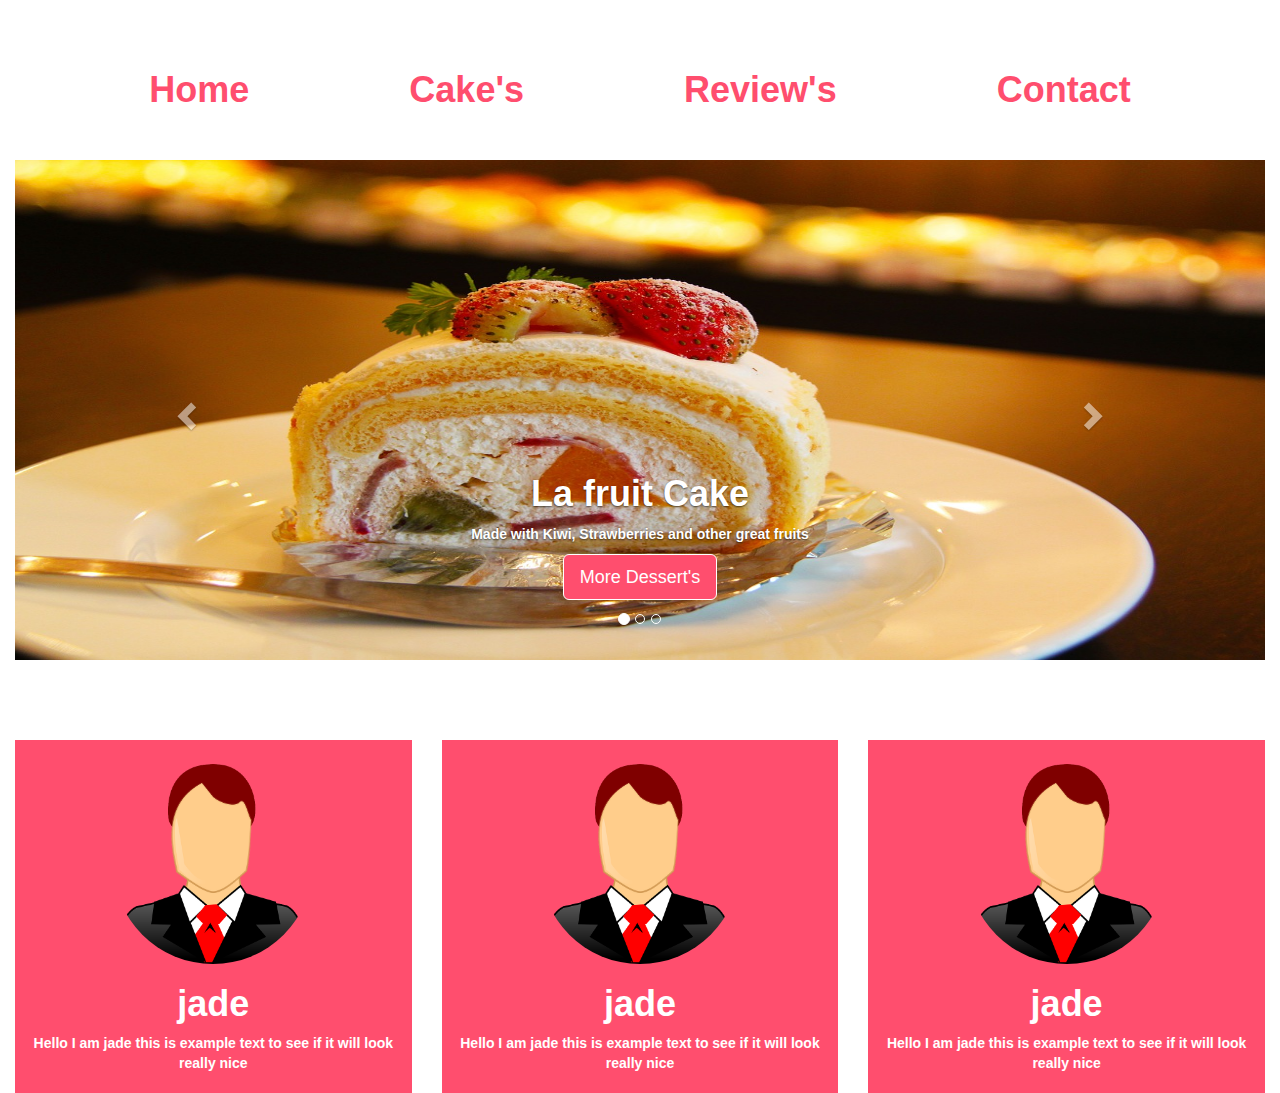
==== index.html @ ae82cfa0 "added employees" ====
<!DOCTYPE html>
<html>
<head>
  <meta charset="utf-8">
  <meta http-equiv="X-UA-Compatible" content="IE=edge">
  <meta name="viewport" content="width=device-width, initial-scale=1">
  <title>Home - Ma's Bakery</title>
  <!-- Bootstrap core CSS -->
  <link href="css/bootstrap.min.css" rel="stylesheet">
  <!-- Custom styles for this template -->
  <link href="css/carousel.css" rel="stylesheet">
  <link href="css/navbar.css" rel="stylesheet">
  <link href="css/index.css" rel="stylesheet">
</head>
<body>


<div class="container-fluid">

  <h1 class="navigation hidden-xs">
    <a href="index.html">Home</a>
    <a href="pages/cakes.html">Cake's</a>
    <a href="pages/reviews.html">Review's</a>
    <a href="pages/contact.html">Contact</a>
  </h1>

    <!-- Fixed navbar -->
    <nav class="navbar navbar-default navbar-fixed-top hidden-xl hidden-lg hidden-md hidden-sm">
      <div class="container">
        <div class="navbar-header">
          <button type="button" class="navbar-toggle collapsed" data-toggle="collapse" data-target="#navbar" aria-expanded="false" aria-controls="navbar">
            <span class="sr-only">Toggle navigation</span>
            <span class="icon-bar"></span>
            <span class="icon-bar"></span>
            <span class="icon-bar"></span>
          </button>
          <a class="navbar-brand" href="index.html">Ma's Cake's</a>
        </div>
        <div id="navbar" class="navbar-collapse collapse">

        <ul class="nav navbar-nav navbar-right">
            <li class="active"><a href="index.html">Home</a></li>
            <li><a href="pages/cakes.html">Cake's</a></li>
            <li><a href="pages/reviews.html">Review's</a></li>
            <li><a href="pages/contact.html">Contact</a></li>
        </ul>
        </div><!--/.nav-collapse -->
      </div> <!-- end of container -->
    </nav>

    <div id="myCarousel" class="carousel slide" data-ride="carousel">
      <!-- Indicators -->
      <ol class="carousel-indicators">
        <li data-target="#myCarousel" data-slide-to="0" class="active"></li>
        <li data-target="#myCarousel" data-slide-to="1"></li>
        <li data-target="#myCarousel" data-slide-to="2"></li>
      </ol>
      <div class="carousel-inner" role="listbox">
        <div class="item active">
          <img class="first-slide img-responsive" src="img/cake1.jpg" alt="First slide">
          <div class="container">
            <div class="carousel-caption">
              <h1>La fruit Cake</h1>
              <p> Made with Kiwi, Strawberries and other great fruits</p>
              <p><a class="btn btn-lg slideShowRef" href="pages/cakes.html" role="button">More Dessert's</a></p>
            </div>
          </div>
        </div>
        <div class="item">
          <img class="second-slide img-responsive" src="img/cake2.jpg" alt="Second slide">
          <div class="container">
            <div class="carousel-caption">
              <h1>Contact us</h1>
              <p>Have any question's about our menu or want to make a large order? visit our contact page</p>
              <p><a class="btn btn-lg slideShowRef" href="pages/contact.html" role="button">Contact</a></p>
            </div>
          </div>
        </div>
        <div class="item">
          <img class="third-slide img-responsive" src="img/cake3.jpg" alt="Third slide">
          <div class="container">
            <div class="carousel-caption">
              <h1>Ma's has been around since 1970</h1>
              <p>Ma's cake's are the best in the world - "john henry"</p>
              <p><a class="btn btn-lg slideShowRef" href="#" role="button">Review's</a></p>
            </div>
          </div>
        </div>
      </div>
      <a class="left carousel-control" href="#myCarousel" role="button" data-slide="prev">
        <span class="glyphicon glyphicon-chevron-left" aria-hidden="true"></span>
        <span class="sr-only">Previous</span>
      </a>
      <a class="right carousel-control" href="#myCarousel" role="button" data-slide="next">
        <span class="glyphicon glyphicon-chevron-right" aria-hidden="true"></span>
        <span class="sr-only">Next</span>
      </a>
    </div><!-- /.carousel -->



    <div class="row">

      <div class="col-xl-4 col-lg-4 col-md-4 col-sm-12 col-xs-12">
        <div class="personArea">
          <img class="personImg center-block" src="img/person.png"/>
          <h1 class="personName">jade</h1>
          <p class="personInfo">Hello I am jade this is example text to see if it will look really nice</p>
        </div>
      </div>

      <div class="col-xl-4 col-lg-4 col-md-4 col-sm-12 col-xs-12">
        <div class="personArea">
          <img class="personImg center-block" src="img/person.png"/>
          <h1 class="personName">jade</h1>
          <p class="personInfo">Hello I am jade this is example text to see if it will look really nice</p>
        </div>
      </div>

      <div class="col-xl-4 col-lg-4 col-md-4 col-sm-12 col-xs-12">
        <div class="personArea">
          <img class="personImg center-block" src="img/person.png"/>
          <h1 class="personName">jade</h1>
          <p class="personInfo">Hello I am jade this is example text to see if it will look really nice</p>
        </div>
      </div>

    </div><!-- end of row -->
</div><!-- end of container fluid -->

    <script src="js/jquery.js"></script>
    <script src="js/bootstrap.min.js"></script>
  </body>
</html>
---- css/carousel.css ----
.carousel{
  height: 500px;
  margin-top: 50px;
  margin-bottom: 60px;
}
/* removing dark background */
.carousel-control.left{
  background-image: none
}
/* removing dark background */
.carousel-control.right{
  background-image: none
}
.carousel-caption{
  z-index: 10;
}
.carousel .item{
  height: 500px;
  background-color: #777;
}
.carousel-inner > .item > img{
  position: absolute;
  top: 0;
  left: 0;
  min-width: 100%;
  height: 500px;
}
.slideShowRef{
  color: #fff;
  background-color: #ff4e6e;
  border-color: white;
}
.slideShowRef:hover{
  color: #ff4e6e;
  background-color: white;
  border-color: #ff4e6e;
}
.slideShowRef:active{
  color: #ff4e6e;
  background-color: white;
  border-color: #ff4e6e;
}
.slideShowRef:focus{
  color: #ff4e6e;
  background-color: white;
  border-color: #ff4e6e;
}
h1{
  font-weight: bold;
}
p{
  font-weight: bold;
}
---- css/navbar.css ----
body{
  position: relative;
  margin-top: 50px;
}
.navigation{
  text-align: center;
}
a{
  margin-left: 100px;
  margin-right: 100px;
  color: #ff4e6e;
}
a:hover{
  color: #ffa5b5;
}

@media only screen and (max-width:1329px){
  a{
    margin-left: 75px;
    margin-right: 75px;
  }
}
@media only screen and (max-width:1130px){
  a{
    margin-left: 50px;
    margin-right: 50px;
  }
}
@media only screen and (max-width:929px){
  a{
    margin-left: 25px;
    margin-right: 25px;
  }
}
/* brand logo */
.navbar-default .navbar-brand {
  color: #ff4e6e;
}
/* brand logo hover */
.navbar-default .navbar-brand:focus, .navbar-default .navbar-brand:hover {
  color: #ffa5b5;
}
/* mobile button border */
.navbar-default .navbar-toggle {
  border-color: #ff4e6e;
}
/* mobile buton face when active */
.navbar-default .navbar-toggle:focus, .navbar-default .navbar-toggle:hover {
  background-color: #ff4e6e;
}
/* mobile button icon bar */
.navbar-default .navbar-toggle .icon-bar {
  background-color: #ff4e6e;
}
/* bootstrap icon bar when open */
.navbar-default .navbar-toggle:hover .icon-bar {
  background-color: white;
}
/* active link when open */
.navbar-default .navbar-nav>.active>a, .navbar-default .navbar-nav>.active>a:focus, .navbar-default .navbar-nav>.active>a:hover {
  color: #ff4e6e;
  background-color: #ffdbdb;
}
/* link when open */
.navbar-default .navbar-nav>li>a {
  color: #ff4e6e;
}
---- css/index.css ----
.personImg{
  border-radius: 50%;
  height: 200px;
  width: 200px;
  margin: 0 auto;
}
.personName{
  text-align:center;
  color: white;
  padding-left: 10px;
  padding-right: 10px;
}
.personInfo{
  text-align: center;
  color: white;
  padding-left: 10px;
  padding-right: 10px;
}
.personArea{
  background-color: #ff4e6e;
  padding-top: 24px;
  padding-bottom: 10px;
  margin-top: 20px;
}
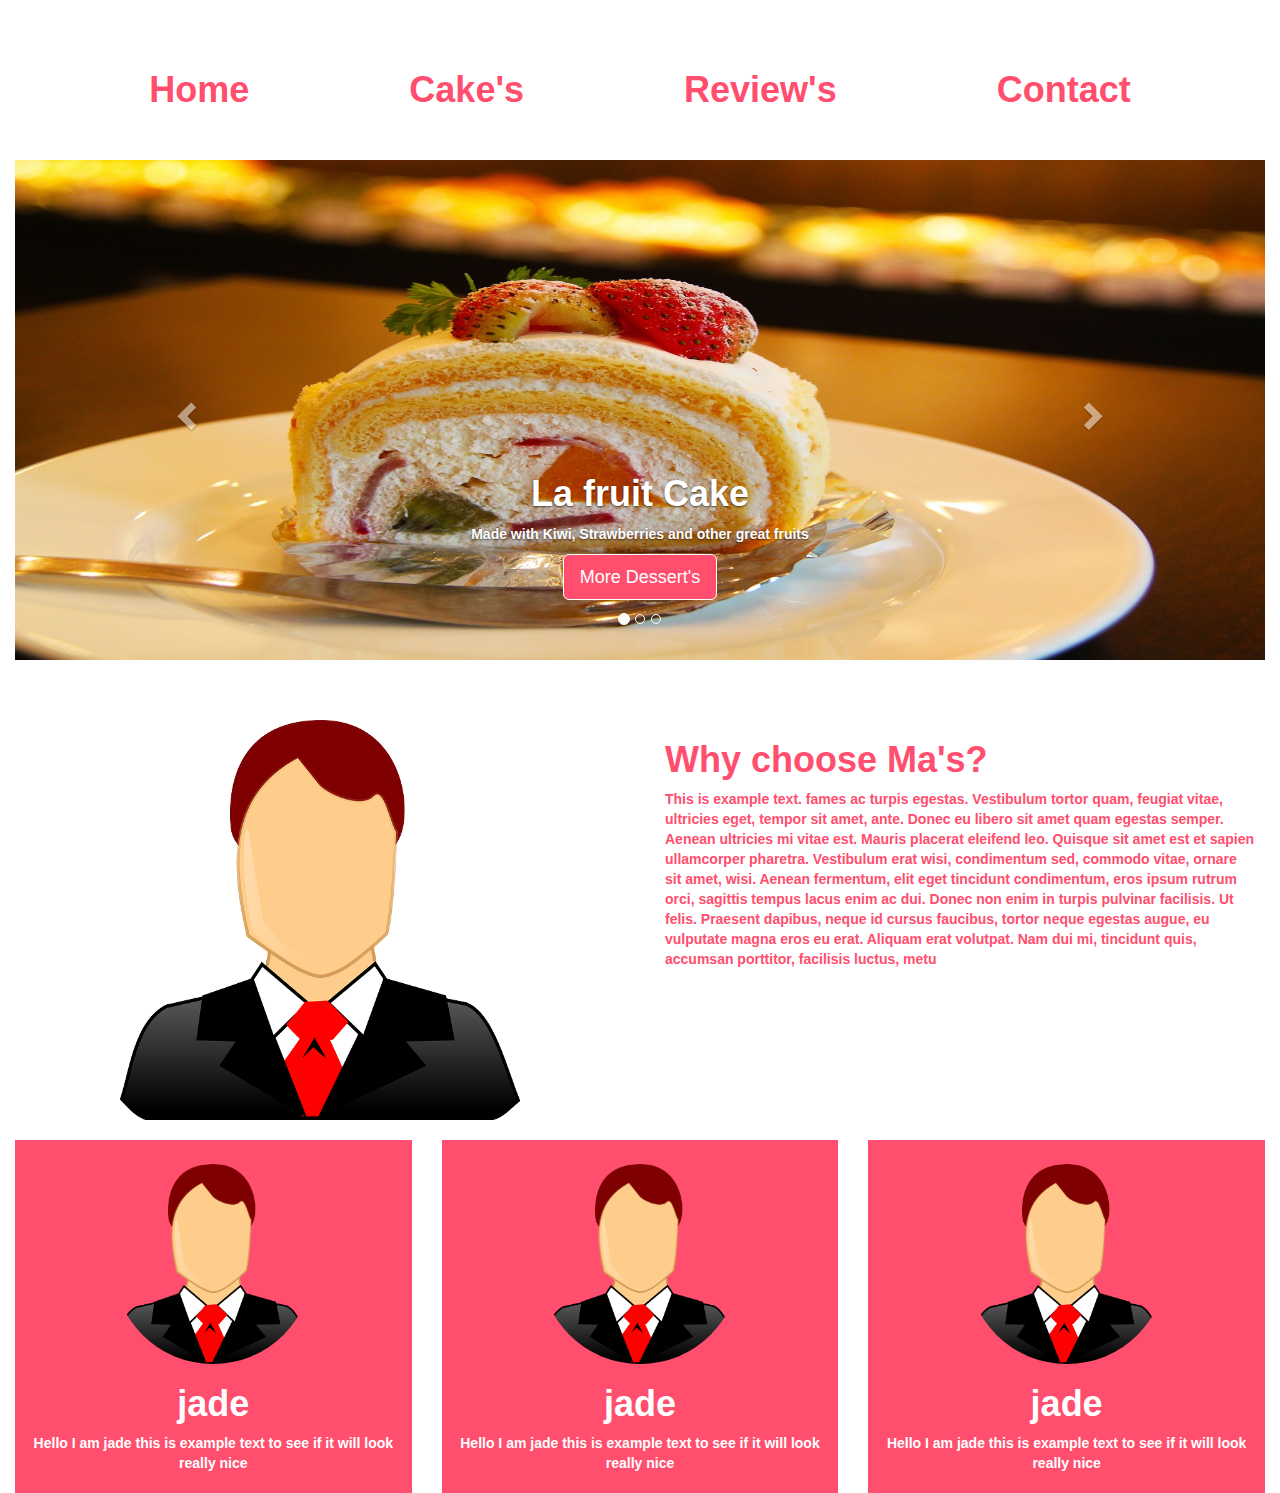
==== commit 0240b42b: "added why choose us area" ====
--- a/index.html
+++ b/index.html
@@ -98,12 +98,21 @@
     </div><!-- /.carousel -->
 
 
+    <div class="row">
+      <div class="col-xl-6 col-lg-6 col-md-6 col-sm-12 col-xs-12">
+        <img src="img/person.png" class="mainImage center-block image-responsive"/>
+      </div>
+
+      <div class="col-xl-6 col-lg-6 col-md-6 col-sm-12 col-xs-12">
+        <h1 class="infoText">Why choose Ma's?</h1>
+        <p class="infoText">This is example text. fames ac turpis egestas. Vestibulum tortor quam, feugiat vitae, ultricies eget, tempor sit amet, ante. Donec eu libero sit amet quam egestas semper. Aenean ultricies mi vitae est. Mauris placerat eleifend leo. Quisque sit amet est et sapien ullamcorper pharetra. Vestibulum erat wisi, condimentum sed, commodo vitae, ornare sit amet, wisi. Aenean fermentum, elit eget tincidunt condimentum, eros ipsum rutrum orci, sagittis tempus lacus enim ac dui. Donec non enim in turpis pulvinar facilisis. Ut felis. Praesent dapibus, neque id cursus faucibus, tortor neque egestas augue, eu vulputate magna eros eu erat. Aliquam erat volutpat. Nam dui mi, tincidunt quis, accumsan porttitor, facilisis luctus, metu</p>
+      </div>
+    </div><!-- end of row -->
 
     <div class="row">
-
       <div class="col-xl-4 col-lg-4 col-md-4 col-sm-12 col-xs-12">
         <div class="personArea">
-          <img class="personImg center-block" src="img/person.png"/>
+          <img class="personImg center-block img-responsive" src="img/person.png"/>
           <h1 class="personName">jade</h1>
           <p class="personInfo">Hello I am jade this is example text to see if it will look really nice</p>
         </div>
@@ -111,7 +120,7 @@
 
       <div class="col-xl-4 col-lg-4 col-md-4 col-sm-12 col-xs-12">
         <div class="personArea">
-          <img class="personImg center-block" src="img/person.png"/>
+          <img class="personImg center-block img-responsive" src="img/person.png"/>
           <h1 class="personName">jade</h1>
           <p class="personInfo">Hello I am jade this is example text to see if it will look really nice</p>
         </div>
@@ -119,13 +128,14 @@
 
       <div class="col-xl-4 col-lg-4 col-md-4 col-sm-12 col-xs-12">
         <div class="personArea">
-          <img class="personImg center-block" src="img/person.png"/>
+          <img class="personImg center-block img-responsive" src="img/person.png"/>
           <h1 class="personName">jade</h1>
           <p class="personInfo">Hello I am jade this is example text to see if it will look really nice</p>
         </div>
       </div>
+    </div><!-- end of row -->
 
-    </div><!-- end of row -->
+
 </div><!-- end of container fluid -->
 
     <script src="js/jquery.js"></script>
--- a/css/index.css
+++ b/css/index.css
@@ -1,3 +1,8 @@
+.mainImage{
+  height: 400px;
+  width: 400px;
+  margin: 0 auto;
+}
 .personImg{
   border-radius: 50%;
   height: 200px;
@@ -16,6 +21,11 @@
   padding-left: 10px;
   padding-right: 10px;
 }
+.infoText{
+  color: #ff4e6e;
+  padding-left: 10px;
+  padding-right: 10px;
+}
 .personArea{
   background-color: #ff4e6e;
   padding-top: 24px;
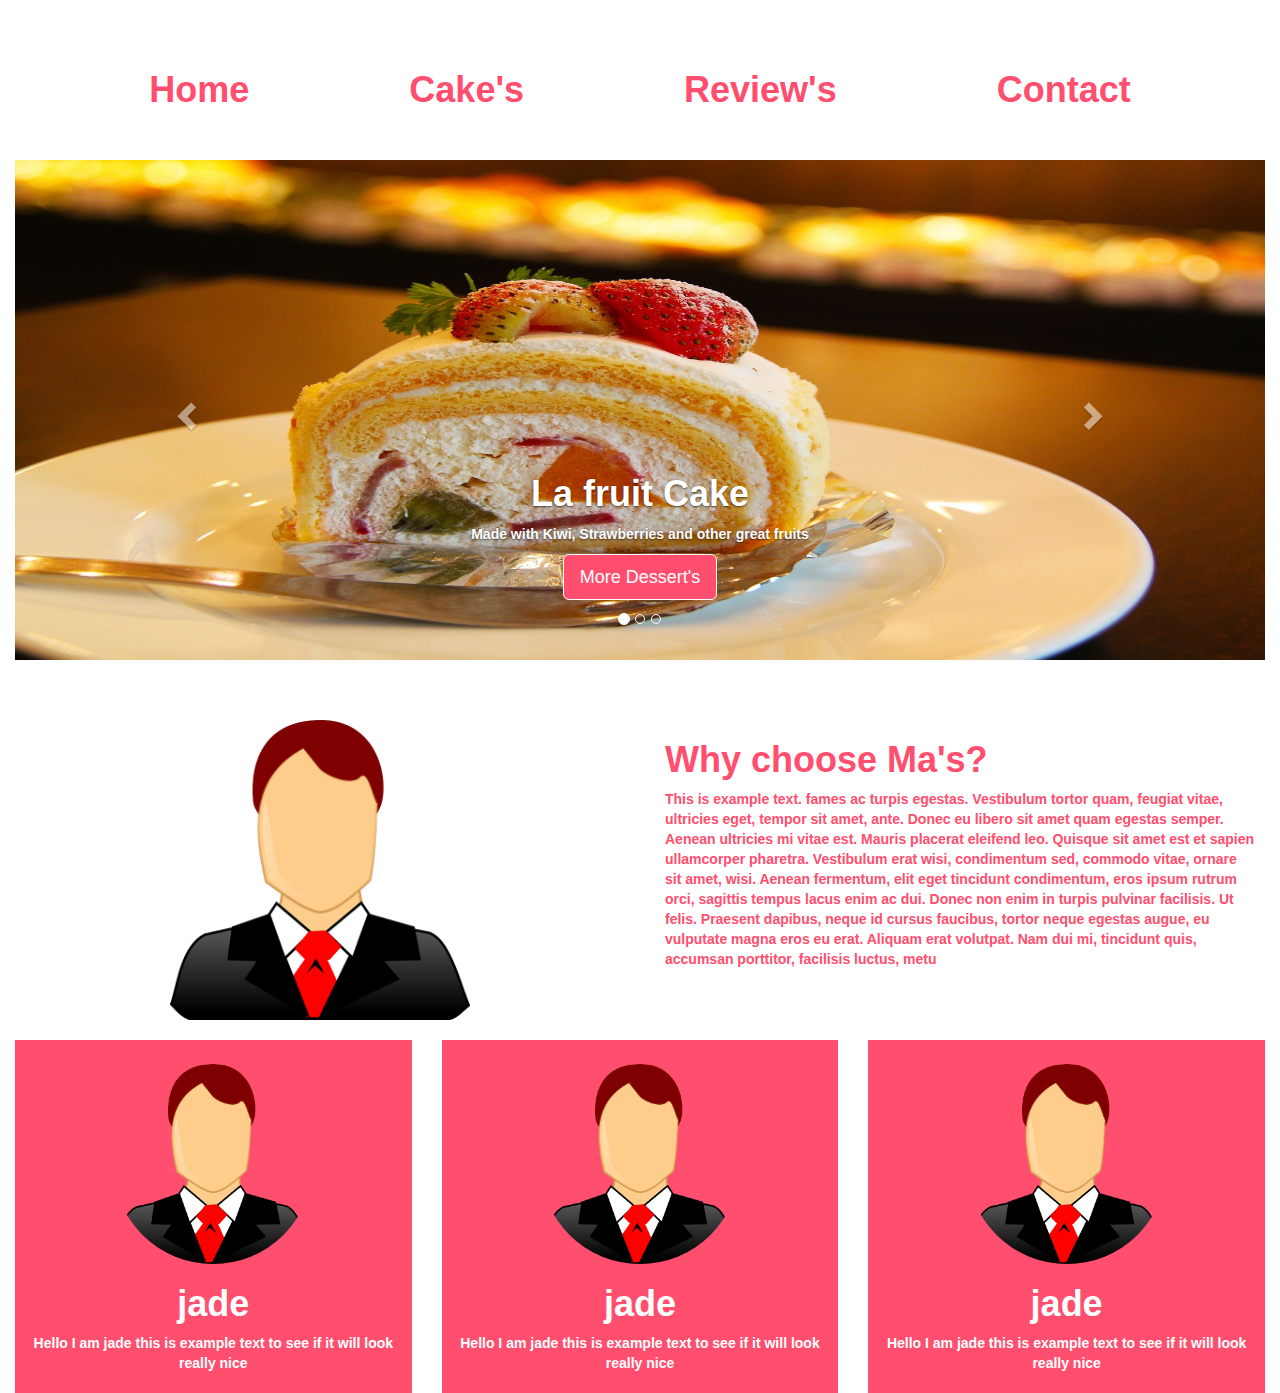
==== commit c2d9e22d: "updated why choose us" ====
--- a/index.html
+++ b/index.html
@@ -100,7 +100,7 @@
 
     <div class="row">
       <div class="col-xl-6 col-lg-6 col-md-6 col-sm-12 col-xs-12">
-        <img src="img/person.png" class="mainImage center-block image-responsive"/>
+        <img src="img/person.png" class="mainImage img-responsive"/>
       </div>
 
       <div class="col-xl-6 col-lg-6 col-md-6 col-sm-12 col-xs-12">
--- a/css/index.css
+++ b/css/index.css
@@ -1,7 +1,17 @@
 .mainImage{
-  height: 400px;
-  width: 400px;
+  height: 300px;
+  width: 300px;
   margin: 0 auto;
+}
+.infoText{
+  color: #ff4e6e;
+  padding-left: 10px;
+  padding-right: 10px;
+}
+@media only screen and (max-width:767px){
+  .infoText{
+    text-align: center;
+  }
 }
 .personImg{
   border-radius: 50%;
@@ -21,11 +31,6 @@
   padding-left: 10px;
   padding-right: 10px;
 }
-.infoText{
-  color: #ff4e6e;
-  padding-left: 10px;
-  padding-right: 10px;
-}
 .personArea{
   background-color: #ff4e6e;
   padding-top: 24px;
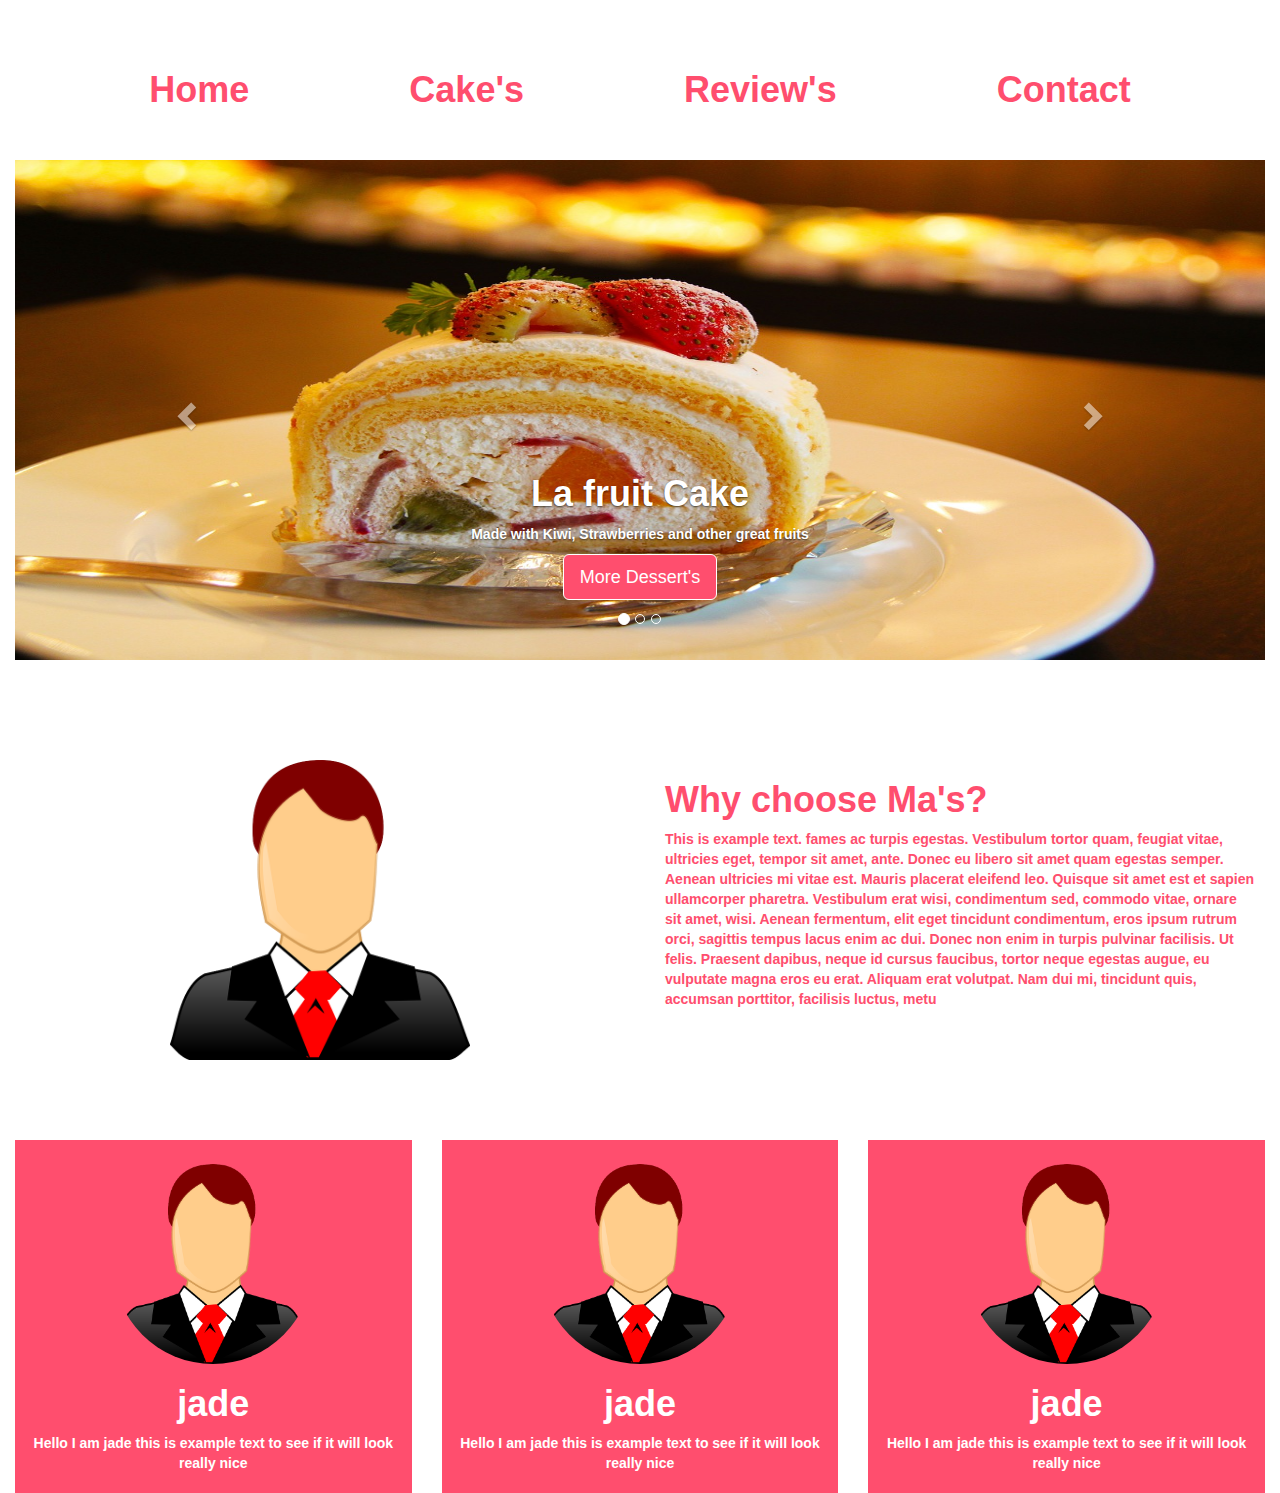
==== commit 09523ac1: "updated why choose us" ====
--- a/index.html
+++ b/index.html
@@ -98,19 +98,19 @@
     </div><!-- /.carousel -->
 
 
-    <div class="row">
-      <div class="col-xl-6 col-lg-6 col-md-6 col-sm-12 col-xs-12">
+    <div class="row" id="chooseUs">
+      <div class="col-xl-6 col-lg-6 col-md-6 col-sm-5 col-xs-12">
         <img src="img/person.png" class="mainImage img-responsive"/>
       </div>
 
-      <div class="col-xl-6 col-lg-6 col-md-6 col-sm-12 col-xs-12">
+      <div class="col-xl-6 col-lg-6 col-md-6 col-sm-7 col-xs-12">
         <h1 class="infoText">Why choose Ma's?</h1>
         <p class="infoText">This is example text. fames ac turpis egestas. Vestibulum tortor quam, feugiat vitae, ultricies eget, tempor sit amet, ante. Donec eu libero sit amet quam egestas semper. Aenean ultricies mi vitae est. Mauris placerat eleifend leo. Quisque sit amet est et sapien ullamcorper pharetra. Vestibulum erat wisi, condimentum sed, commodo vitae, ornare sit amet, wisi. Aenean fermentum, elit eget tincidunt condimentum, eros ipsum rutrum orci, sagittis tempus lacus enim ac dui. Donec non enim in turpis pulvinar facilisis. Ut felis. Praesent dapibus, neque id cursus faucibus, tortor neque egestas augue, eu vulputate magna eros eu erat. Aliquam erat volutpat. Nam dui mi, tincidunt quis, accumsan porttitor, facilisis luctus, metu</p>
       </div>
     </div><!-- end of row -->
 
     <div class="row">
-      <div class="col-xl-4 col-lg-4 col-md-4 col-sm-12 col-xs-12">
+      <div class="col-xl-4 col-lg-4 col-md-4 col-sm-6 col-xs-12">
         <div class="personArea">
           <img class="personImg center-block img-responsive" src="img/person.png"/>
           <h1 class="personName">jade</h1>
@@ -118,7 +118,7 @@
         </div>
       </div>
 
-      <div class="col-xl-4 col-lg-4 col-md-4 col-sm-12 col-xs-12">
+      <div class="col-xl-4 col-lg-4 col-md-4 col-sm-6 col-xs-12">
         <div class="personArea">
           <img class="personImg center-block img-responsive" src="img/person.png"/>
           <h1 class="personName">jade</h1>
@@ -126,7 +126,7 @@
         </div>
       </div>
 
-      <div class="col-xl-4 col-lg-4 col-md-4 col-sm-12 col-xs-12">
+      <div class="col-xl-4 col-lg-4 col-md-4 col-sm-6 col-xs-12">
         <div class="personArea">
           <img class="personImg center-block img-responsive" src="img/person.png"/>
           <h1 class="personName">jade</h1>
--- a/css/index.css
+++ b/css/index.css
@@ -11,6 +11,15 @@
 @media only screen and (max-width:767px){
   .infoText{
     text-align: center;
+  }
+}
+#chooseUs{
+  padding-top: 40px;
+  padding-bottom: 60px;
+}
+@media only screen and (max-width:767px){
+  #chooseUs{
+    padding-bottom: 40px
   }
 }
 .personImg{
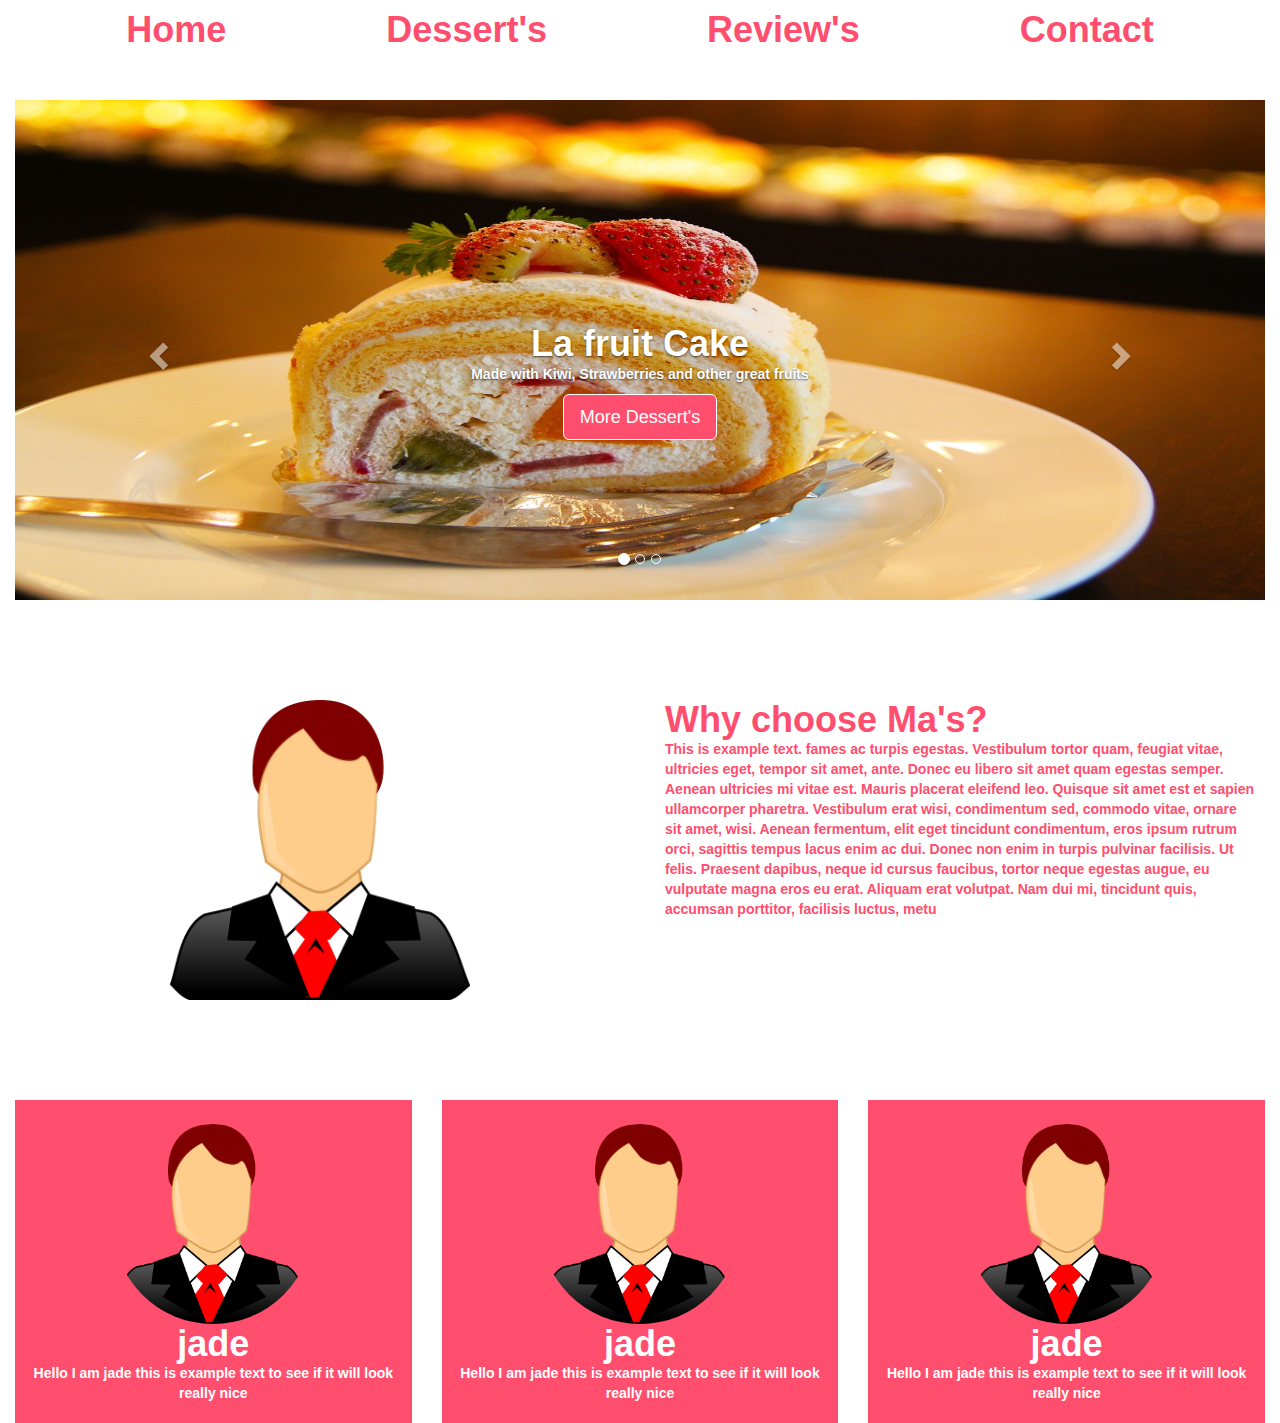
==== commit 7981853d: "updated cakes name to desserts" ====
--- a/index.html
+++ b/index.html
@@ -19,7 +19,7 @@
 
   <h1 class="navigation hidden-xs">
     <a href="index.html">Home</a>
-    <a href="pages/cakes.html">Cake's</a>
+    <a href="pages/desserts.html">Dessert's</a>
     <a href="pages/reviews.html">Review's</a>
     <a href="pages/contact.html">Contact</a>
   </h1>
@@ -40,7 +40,7 @@
 
         <ul class="nav navbar-nav navbar-right">
             <li class="active"><a href="index.html">Home</a></li>
-            <li><a href="pages/cakes.html">Cake's</a></li>
+            <li><a href="pages/desserts.html">Dessert's</a></li>
             <li><a href="pages/reviews.html">Review's</a></li>
             <li><a href="pages/contact.html">Contact</a></li>
         </ul>
@@ -62,7 +62,7 @@
             <div class="carousel-caption">
               <h1>La fruit Cake</h1>
               <p> Made with Kiwi, Strawberries and other great fruits</p>
-              <p><a class="btn btn-lg slideShowRef" href="pages/cakes.html" role="button">More Dessert's</a></p>
+              <p><a class="btn btn-lg slideShowRef" href="pages/desserts.html" role="button">More Dessert's</a></p>
             </div>
           </div>
         </div>
@@ -82,7 +82,7 @@
             <div class="carousel-caption">
               <h1>Ma's has been around since 1970</h1>
               <p>Ma's cake's are the best in the world - "john henry"</p>
-              <p><a class="btn btn-lg slideShowRef" href="#" role="button">Review's</a></p>
+              <p><a class="btn btn-lg slideShowRef" href="pages/reviews.html" role="button">Review's</a></p>
             </div>
           </div>
         </div>
--- a/css/carousel.css
+++ b/css/carousel.css
@@ -25,6 +25,7 @@
   min-width: 100%;
   height: 500px;
 }
+
 .slideShowRef{
   color: #fff;
   background-color: #ff4e6e;
@@ -51,3 +52,14 @@
 p{
   font-weight: bold;
 }
+.carousel-control .glyphicon-chevron-left, .carousel-control .icon-prev {
+  left: 50%;
+  margin-left: -38px;
+}
+.carousel-control .glyphicon-chevron-right, .carousel-control .icon-next {
+  right: 50%;
+  margin-right: -38px;
+}
+.carousel-caption {
+  bottom: 120px;
+}
--- a/css/navbar.css
+++ b/css/navbar.css
@@ -1,6 +1,6 @@
 body{
   position: relative;
-  margin-top: 50px;
+  margin-top: 10px;
 }
 .navigation{
   text-align: center;
--- a/css/index.css
+++ b/css/index.css
@@ -2,6 +2,7 @@
   height: 300px;
   width: 300px;
   margin: 0 auto;
+  margin-bottom: 20px;
 }
 .infoText{
   color: #ff4e6e;
@@ -46,3 +47,7 @@
   padding-bottom: 10px;
   margin-top: 20px;
 }
+h1{
+  margin-top: 0px;
+  margin-bottom: 0px;
+}
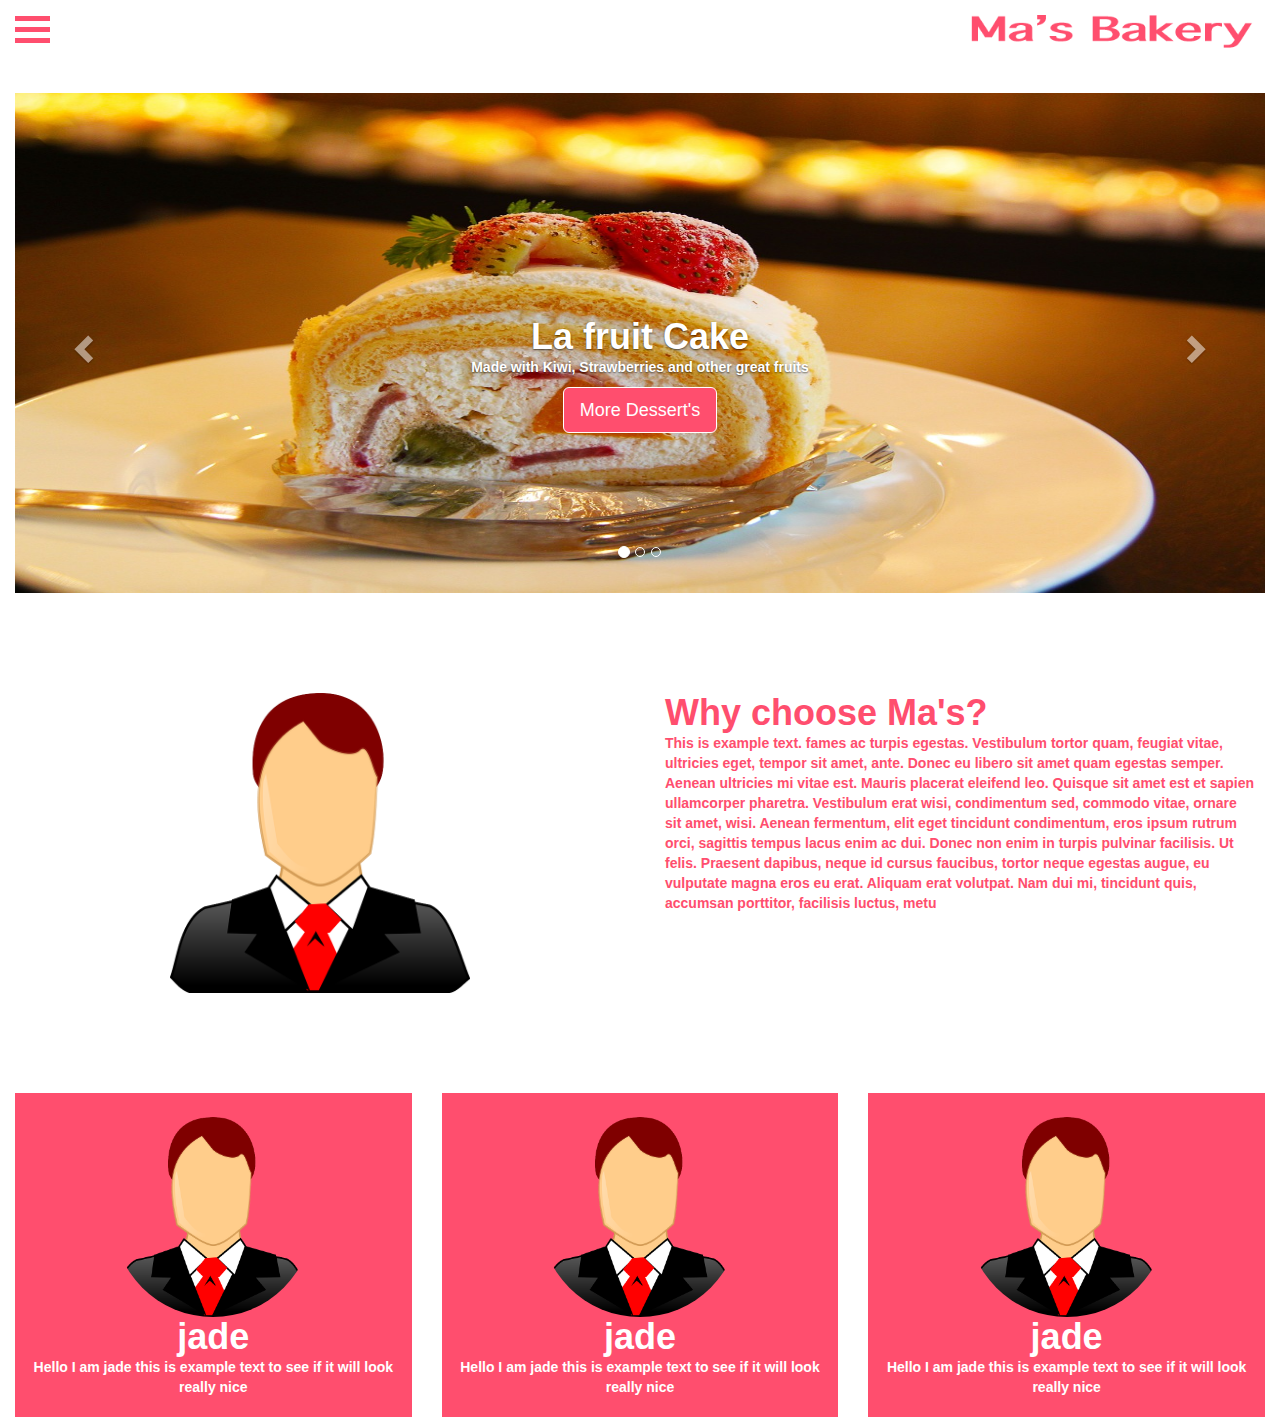
==== commit bf88f036: "updated navbar image" ====
--- a/index.html
+++ b/index.html
@@ -17,36 +17,40 @@
 
 <div class="container-fluid">
 
-  <h1 class="navigation hidden-xs">
+<!-- The overlay -->
+<div id="myNav" class="overlay">
+
+  <!-- Button to close the overlay navigation -->
+  <a href="javascript:void(0)" class="closebtn" onclick="closeNav()">&times;</a>
+
+  <!-- Overlay content -->
+  <div class="overlay-content">
     <a href="index.html">Home</a>
     <a href="pages/desserts.html">Dessert's</a>
     <a href="pages/reviews.html">Review's</a>
     <a href="pages/contact.html">Contact</a>
-  </h1>
+  </div>
 
-    <!-- Fixed navbar -->
-    <nav class="navbar navbar-default navbar-fixed-top hidden-xl hidden-lg hidden-md hidden-sm">
-      <div class="container">
-        <div class="navbar-header">
-          <button type="button" class="navbar-toggle collapsed" data-toggle="collapse" data-target="#navbar" aria-expanded="false" aria-controls="navbar">
-            <span class="sr-only">Toggle navigation</span>
-            <span class="icon-bar"></span>
-            <span class="icon-bar"></span>
-            <span class="icon-bar"></span>
-          </button>
-          <a class="navbar-brand" href="index.html">Ma's Cake's</a>
-        </div>
-        <div id="navbar" class="navbar-collapse collapse">
+</div><!-- end of overlay -->
 
-        <ul class="nav navbar-nav navbar-right">
-            <li class="active"><a href="index.html">Home</a></li>
-            <li><a href="pages/desserts.html">Dessert's</a></li>
-            <li><a href="pages/reviews.html">Review's</a></li>
-            <li><a href="pages/contact.html">Contact</a></li>
-        </ul>
-        </div><!--/.nav-collapse -->
-      </div> <!-- end of container -->
-    </nav>
+
+<!-- navigation button -->
+<span onclick="openNav()">
+  <span style="font-size:30px;cursor:pointer" onclick="openNav()">
+	<div class="icon-bar">
+	</div>
+	<div class="icon-bar">
+    </div>
+    <div class="icon-bar">
+    </div>
+  </span>
+</span>
+
+<div class="up">
+  <a href="#home">
+    <img src="img/masLogo.png" class="masLogo"/>
+  </a>
+</div>
 
     <div id="myCarousel" class="carousel slide" data-ride="carousel">
       <!-- Indicators -->
@@ -140,6 +144,7 @@
 
     <script src="js/jquery.js"></script>
     <script src="js/bootstrap.min.js"></script>
+    <script src="js/navbar.js"></script>
   </body>
 </html>
 
--- a/css/navbar.css
+++ b/css/navbar.css
@@ -2,66 +2,102 @@
   position: relative;
   margin-top: 10px;
 }
-.navigation{
-  text-align: center;
+/* The Overlay (background) */
+.overlay {
+  /* Height & width depends on how you want to reveal the overlay (see JS below) */   
+  height: 100%;
+  width: 0;
+  position: fixed; /* Stay in place */
+  z-index: 1; /* Sit on top */
+  left: 0;
+  top: 0;
+  background-color: rgb(0,0,0); /* Black fallback color */
+  background-color: rgba(0,0,0, 0.9); /* Black w/opacity */
+  overflow-x: hidden; /* Disable horizontal scroll */
+  transition: 0.5s; /* 0.5 second transition effect to slide in or slide down the overlay (height or width, depending on reveal) */
 }
-a{
-  margin-left: 100px;
-  margin-right: 100px;
-  color: #ff4e6e;
-}
-a:hover{
-  color: #ffa5b5;
+/* Position the content inside the overlay */
+.overlay-content {
+  position: relative;
+  top: 25%; /* 25% from the top */
+  width: 100%; /* 100% width */
+  text-align: center; /* Centered text/links */
+  margin-top: 30px; /* 30px top margin to avoid conflict with the close button on smaller screens */
 }
 
-@media only screen and (max-width:1329px){
-  a{
-    margin-left: 75px;
-    margin-right: 75px;
+/* The navigation links inside the overlay */
+.overlay a {
+  padding: 8px;
+  text-decoration: none;
+  font-size: 36px;
+  color: #818181;
+  display: block; /* Display block instead of inline */
+  transition: 0.3s; /* Transition effects on hover (color) */
+}
+/* When you mouse over the navigation links, change their color */
+.overlay a:hover, .overlay a:focus {
+  color: #f1f1f1;
+}
+
+/* Position the close button (top right corner) */
+.overlay .closebtn {
+  position: absolute;
+  top: 20px;
+  right: 45px;
+  font-size: 60px;
+}
+/* When the height of the screen is less than 450 pixels, change the font-size of the links and position the close button again, so they don't overlap */
+@media screen and (max-height: 450px) {
+    .overlay a {font-size: 20px}
+    .overlay .closebtn {
+      font-size: 40px;
+      top: 15px;
+      right: 35px;
+    }
+}
+.masLogo {
+  position: relative;
+  float: right;
+  top: -59px;
+  height: 78px;
+  margin-bottom: -54px;
+}
+.icon-bar{
+  width: 35px;
+  height: 5px;
+  background-color: #ff4e6e;
+  margin: 6px 0;
+}
+@media screen and (max-height: 378px) {
+    .masLogo {
+      position: relative;
+      float: right;
+      top: -50px;
+      height: 60px;
+      margin-bottom: -54px;
+    }
+}
+@media only screen and (max-width:767px){
+  .masLogo{
+    position: relative;
+    float: right;
+    top: -50px;
+    height: 60px;
+    margin-bottom: -54px;
   }
 }
-@media only screen and (max-width:1130px){
-  a{
-    margin-left: 50px;
-    margin-right: 50px;
+@media only screen and (max-width:314px){
+  .masLogo{
+    position: relative;
+    float: right;
+    top: -44px;
+    height: 56px;
+    margin-bottom: -54px;
   }
 }
-@media only screen and (max-width:929px){
-  a{
-    margin-left: 25px;
-    margin-right: 25px;
+@media only screen and (max-width:767px){
+  .icon-bar{
+    height: 3px;
   }
 }
-/* brand logo */
-.navbar-default .navbar-brand {
-  color: #ff4e6e;
-}
-/* brand logo hover */
-.navbar-default .navbar-brand:focus, .navbar-default .navbar-brand:hover {
-  color: #ffa5b5;
-}
-/* mobile button border */
-.navbar-default .navbar-toggle {
-  border-color: #ff4e6e;
-}
-/* mobile buton face when active */
-.navbar-default .navbar-toggle:focus, .navbar-default .navbar-toggle:hover {
-  background-color: #ff4e6e;
-}
-/* mobile button icon bar */
-.navbar-default .navbar-toggle .icon-bar {
-  background-color: #ff4e6e;
-}
-/* bootstrap icon bar when open */
-.navbar-default .navbar-toggle:hover .icon-bar {
-  background-color: white;
-}
-/* active link when open */
-.navbar-default .navbar-nav>.active>a, .navbar-default .navbar-nav>.active>a:focus, .navbar-default .navbar-nav>.active>a:hover {
-  color: #ff4e6e;
-  background-color: #ffdbdb;
-}
-/* link when open */
-.navbar-default .navbar-nav>li>a {
-  color: #ff4e6e;
-}
+
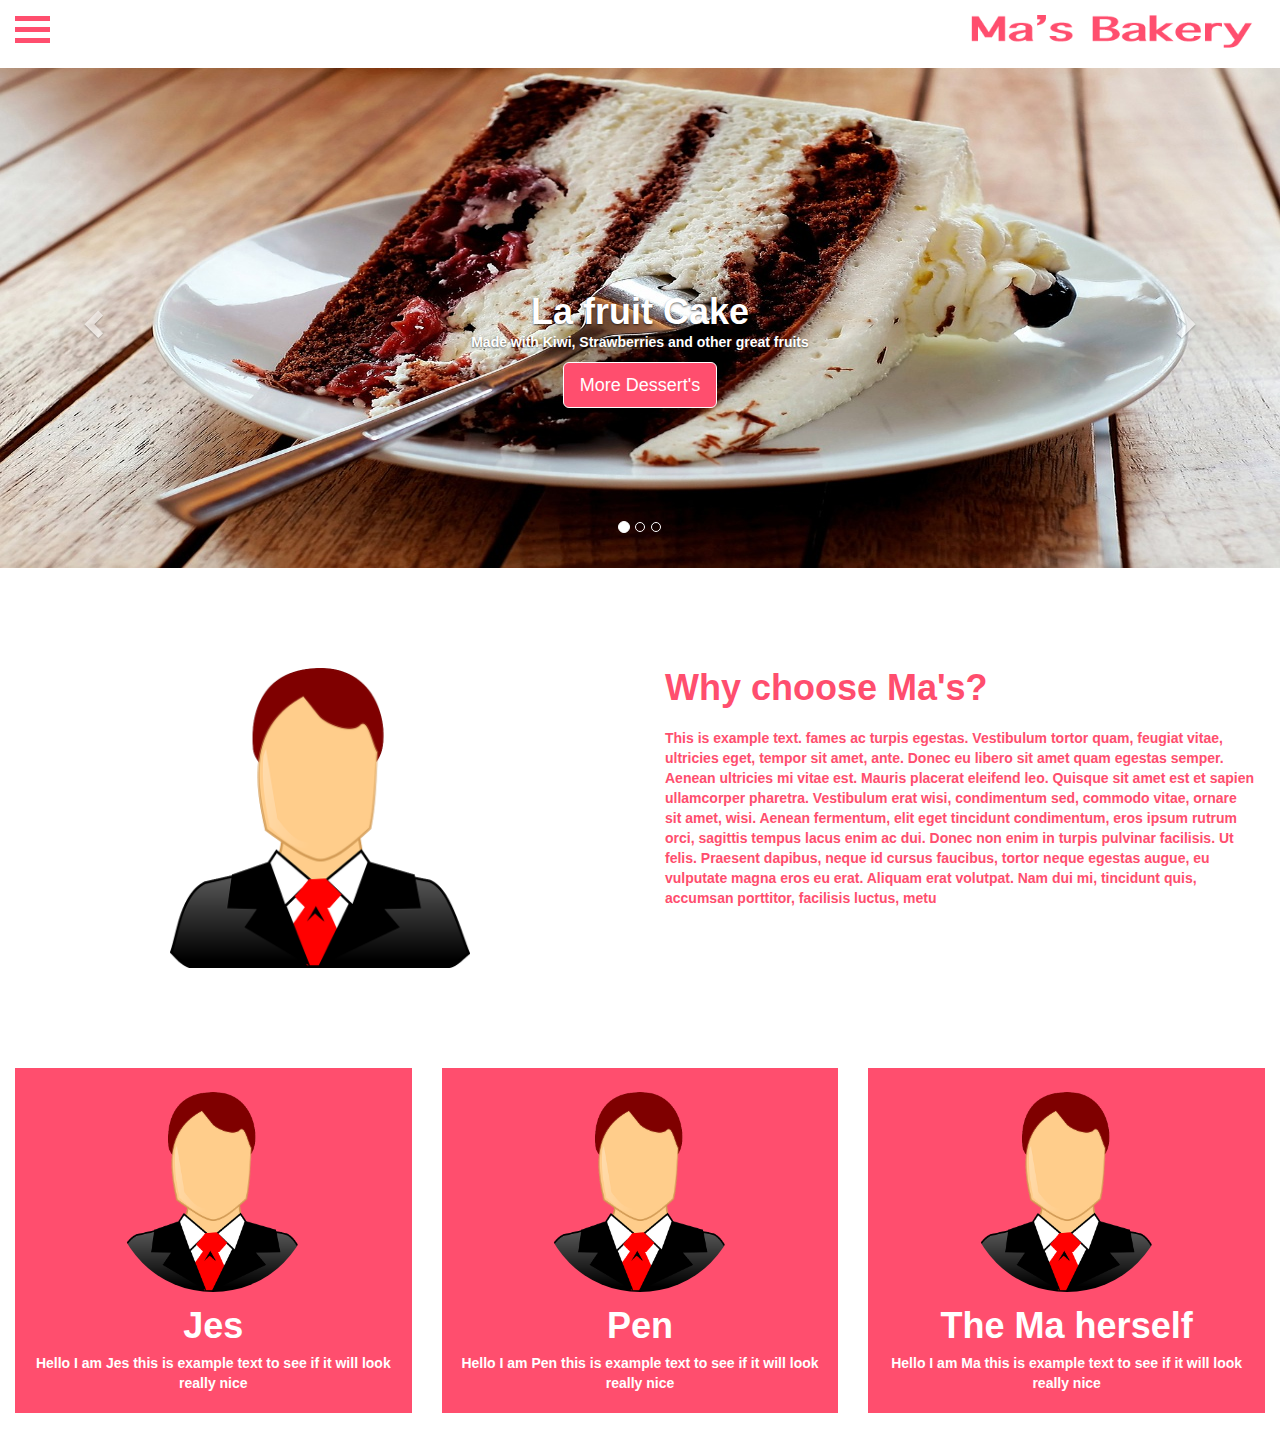
==== commit 917afc9e: "updated desserts" ====
--- a/index.html
+++ b/index.html
@@ -13,8 +13,6 @@
   <link href="css/index.css" rel="stylesheet">
 </head>
 <body>
-
-
 <div class="container-fluid">
 
 <!-- The overlay -->
@@ -51,6 +49,8 @@
     <img src="img/masLogo.png" class="masLogo"/>
   </a>
 </div>
+
+</div><!-- end of container fluid for navbar -->
 
     <div id="myCarousel" class="carousel slide" data-ride="carousel">
       <!-- Indicators -->
@@ -101,14 +101,14 @@
       </a>
     </div><!-- /.carousel -->
 
-
+  <div class="container-fluid">
     <div class="row" id="chooseUs">
       <div class="col-xl-6 col-lg-6 col-md-6 col-sm-5 col-xs-12">
         <img src="img/person.png" class="mainImage img-responsive"/>
       </div>
 
       <div class="col-xl-6 col-lg-6 col-md-6 col-sm-7 col-xs-12">
-        <h1 class="infoText">Why choose Ma's?</h1>
+        <h1 class="infoHeader">Why choose Ma's?</h1>
         <p class="infoText">This is example text. fames ac turpis egestas. Vestibulum tortor quam, feugiat vitae, ultricies eget, tempor sit amet, ante. Donec eu libero sit amet quam egestas semper. Aenean ultricies mi vitae est. Mauris placerat eleifend leo. Quisque sit amet est et sapien ullamcorper pharetra. Vestibulum erat wisi, condimentum sed, commodo vitae, ornare sit amet, wisi. Aenean fermentum, elit eget tincidunt condimentum, eros ipsum rutrum orci, sagittis tempus lacus enim ac dui. Donec non enim in turpis pulvinar facilisis. Ut felis. Praesent dapibus, neque id cursus faucibus, tortor neque egestas augue, eu vulputate magna eros eu erat. Aliquam erat volutpat. Nam dui mi, tincidunt quis, accumsan porttitor, facilisis luctus, metu</p>
       </div>
     </div><!-- end of row -->
@@ -117,34 +117,34 @@
       <div class="col-xl-4 col-lg-4 col-md-4 col-sm-6 col-xs-12">
         <div class="personArea">
           <img class="personImg center-block img-responsive" src="img/person.png"/>
-          <h1 class="personName">jade</h1>
-          <p class="personInfo">Hello I am jade this is example text to see if it will look really nice</p>
+          <h1 class="personName">Jes</h1>
+          <p class="personInfo">Hello I am Jes this is example text to see if it will look really nice</p>
         </div>
       </div>
 
       <div class="col-xl-4 col-lg-4 col-md-4 col-sm-6 col-xs-12">
         <div class="personArea">
           <img class="personImg center-block img-responsive" src="img/person.png"/>
-          <h1 class="personName">jade</h1>
-          <p class="personInfo">Hello I am jade this is example text to see if it will look really nice</p>
+          <h1 class="personName">Pen</h1>
+          <p class="personInfo">Hello I am Pen this is example text to see if it will look really nice</p>
         </div>
       </div>
 
       <div class="col-xl-4 col-lg-4 col-md-4 col-sm-6 col-xs-12">
         <div class="personArea">
           <img class="personImg center-block img-responsive" src="img/person.png"/>
-          <h1 class="personName">jade</h1>
-          <p class="personInfo">Hello I am jade this is example text to see if it will look really nice</p>
+          <h1 class="personName">The Ma herself</h1>
+          <p class="personInfo">Hello I am Ma this is example text to see if it will look really nice</p>
         </div>
       </div>
     </div><!-- end of row -->
+  </div>
 
-
-</div><!-- end of container fluid -->
 
     <script src="js/jquery.js"></script>
     <script src="js/bootstrap.min.js"></script>
     <script src="js/navbar.js"></script>
+    <script src="js/navbarmobile.js"></script>
   </body>
 </html>
 
--- a/css/carousel.css
+++ b/css/carousel.css
@@ -1,6 +1,6 @@
 .carousel{
   height: 500px;
-  margin-top: 50px;
+  margin-top: 19px;
   margin-bottom: 60px;
 }
 /* removing dark background */
@@ -54,11 +54,11 @@
 }
 .carousel-control .glyphicon-chevron-left, .carousel-control .icon-prev {
   left: 50%;
-  margin-left: -38px;
+  margin-left: -15px;
 }
 .carousel-control .glyphicon-chevron-right, .carousel-control .icon-next {
   right: 50%;
-  margin-right: -38px;
+  margin-right: -15px;
 }
 .carousel-caption {
   bottom: 120px;
--- a/css/navbar.css
+++ b/css/navbar.css
@@ -1,6 +1,7 @@
 body{
   position: relative;
   margin-top: 10px;
+  margin-bottom: 20px;
 }
 /* The Overlay (background) */
 .overlay {
@@ -11,8 +12,8 @@
   z-index: 1; /* Sit on top */
   left: 0;
   top: 0;
-  background-color: rgb(0,0,0); /* Black fallback color */
-  background-color: rgba(0,0,0, 0.9); /* Black w/opacity */
+  background-color: rgb(255, 255, 255); /* Black fallback color */
+  background-color: rgba(255,255,255, 0.9); /* Black w/opacity */
   overflow-x: hidden; /* Disable horizontal scroll */
   transition: 0.5s; /* 0.5 second transition effect to slide in or slide down the overlay (height or width, depending on reveal) */
 }
@@ -30,13 +31,13 @@
   padding: 8px;
   text-decoration: none;
   font-size: 36px;
-  color: #818181;
+  color: #ff4e6e;
   display: block; /* Display block instead of inline */
   transition: 0.3s; /* Transition effects on hover (color) */
 }
 /* When you mouse over the navigation links, change their color */
 .overlay a:hover, .overlay a:focus {
-  color: #f1f1f1;
+  color: #ffa5b5;
 }
 
 /* Position the close button (top right corner) */
@@ -60,7 +61,7 @@
   float: right;
   top: -59px;
   height: 78px;
-  margin-bottom: -54px;
+  margin-bottom: -134px;
 }
 .icon-bar{
   width: 35px;
--- a/css/index.css
+++ b/css/index.css
@@ -4,13 +4,19 @@
   margin: 0 auto;
   margin-bottom: 20px;
 }
+.infoHeader{
+  color: #ff4e6e;
+  padding-left: 10px;
+  padding-right: 10px;
+}
 .infoText{
   color: #ff4e6e;
   padding-left: 10px;
   padding-right: 10px;
+  margin-top: 20px;
 }
 @media only screen and (max-width:767px){
-  .infoText{
+  .infoText, .infoHeader {
     text-align: center;
   }
 }
@@ -28,6 +34,7 @@
   height: 200px;
   width: 200px;
   margin: 0 auto;
+  margin-bottom: 14px;
 }
 .personName{
   text-align:center;
@@ -40,6 +47,7 @@
   color: white;
   padding-left: 10px;
   padding-right: 10px;
+  margin-top: 7px;
 }
 .personArea{
   background-color: #ff4e6e;
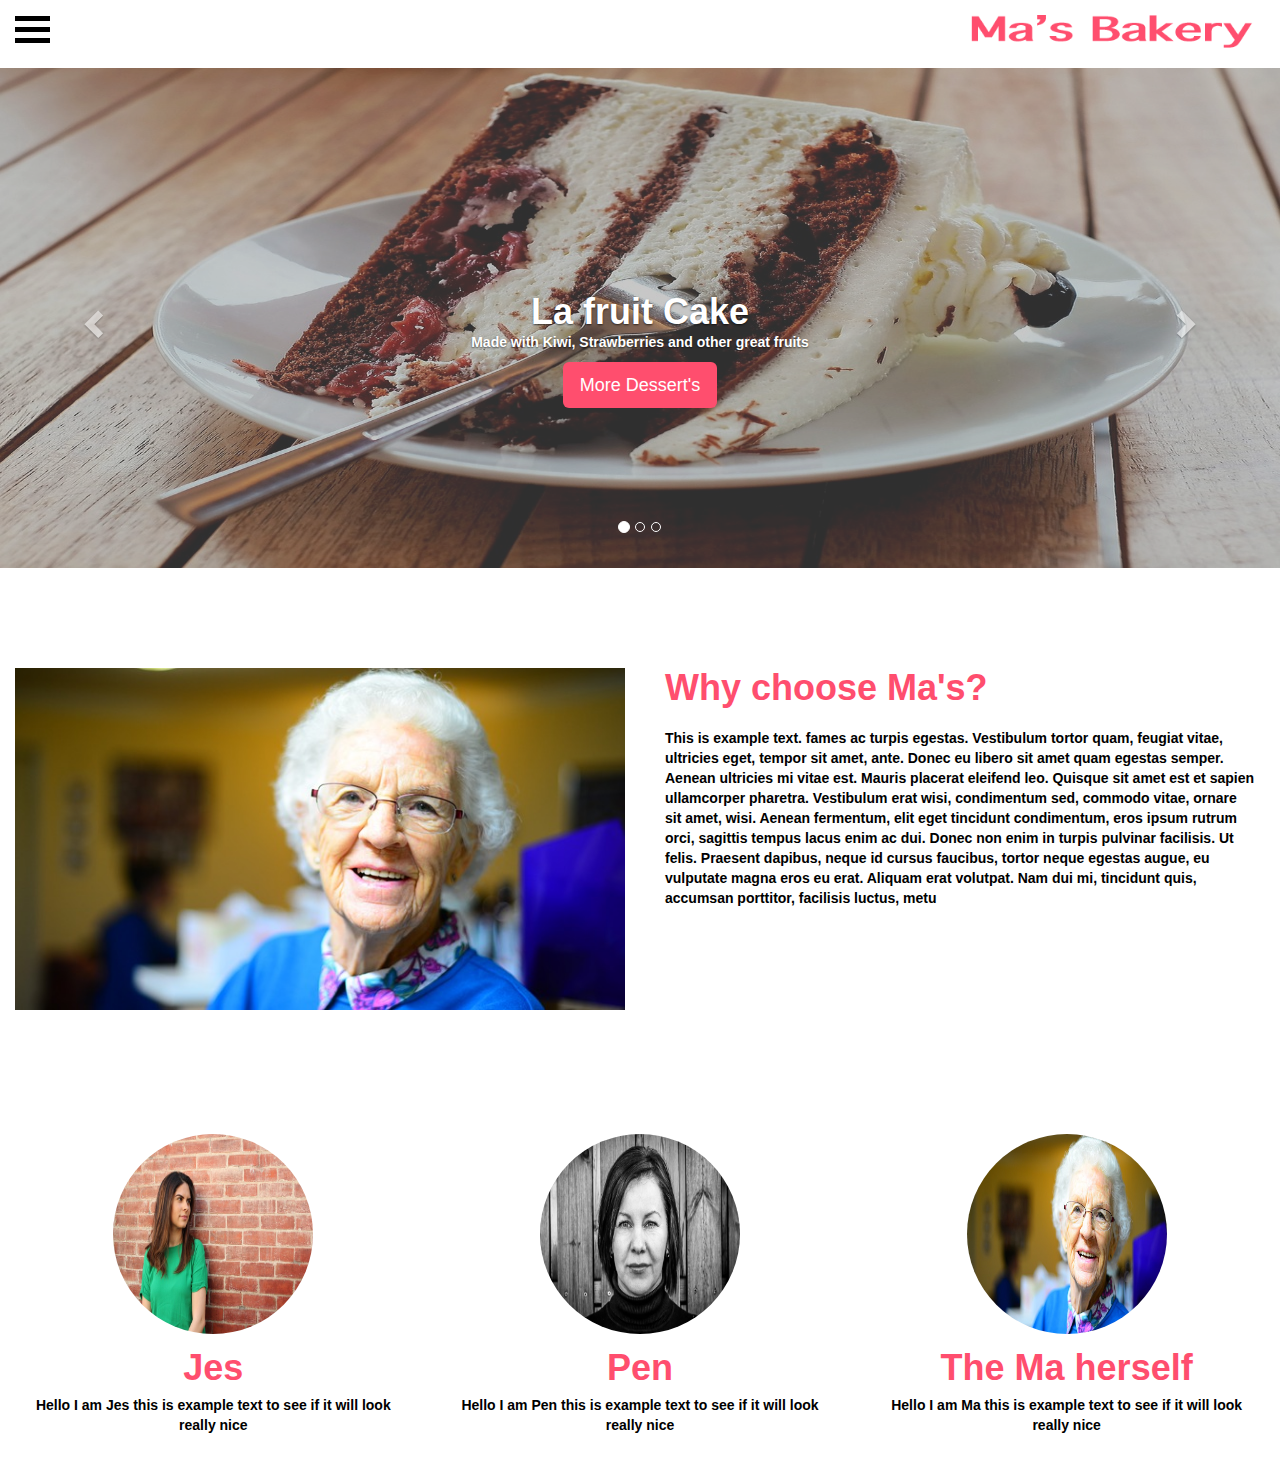
==== commit e140105b: "updated filler images" ====
--- a/index.html
+++ b/index.html
@@ -104,7 +104,7 @@
   <div class="container-fluid">
     <div class="row" id="chooseUs">
       <div class="col-xl-6 col-lg-6 col-md-6 col-sm-5 col-xs-12">
-        <img src="img/person.png" class="mainImage img-responsive"/>
+        <img src="img/girl3.jpg" class="mainImage img-responsive"/>
       </div>
 
       <div class="col-xl-6 col-lg-6 col-md-6 col-sm-7 col-xs-12">
@@ -116,7 +116,7 @@
     <div class="row">
       <div class="col-xl-4 col-lg-4 col-md-4 col-sm-6 col-xs-12">
         <div class="personArea">
-          <img class="personImg center-block img-responsive" src="img/person.png"/>
+          <img class="personImg center-block img-responsive" src="img/girl1.jpg"/>
           <h1 class="personName">Jes</h1>
           <p class="personInfo">Hello I am Jes this is example text to see if it will look really nice</p>
         </div>
@@ -124,7 +124,7 @@
 
       <div class="col-xl-4 col-lg-4 col-md-4 col-sm-6 col-xs-12">
         <div class="personArea">
-          <img class="personImg center-block img-responsive" src="img/person.png"/>
+          <img class="personImg center-block img-responsive" src="img/girl2.jpg"/>
           <h1 class="personName">Pen</h1>
           <p class="personInfo">Hello I am Pen this is example text to see if it will look really nice</p>
         </div>
@@ -132,7 +132,7 @@
 
       <div class="col-xl-4 col-lg-4 col-md-4 col-sm-6 col-xs-12">
         <div class="personArea">
-          <img class="personImg center-block img-responsive" src="img/person.png"/>
+          <img class="personImg center-block img-responsive" src="img/girl3.jpg"/>
           <h1 class="personName">The Ma herself</h1>
           <p class="personInfo">Hello I am Ma this is example text to see if it will look really nice</p>
         </div>
--- a/css/carousel.css
+++ b/css/carousel.css
@@ -2,6 +2,11 @@
   height: 500px;
   margin-top: 19px;
   margin-bottom: 60px;
+}
+@media screen and (max-width: 450px) {
+    .carousel {
+      margin-top: 8px;
+    }
 }
 /* removing dark background */
 .carousel-control.left{
@@ -22,29 +27,25 @@
   position: absolute;
   top: 0;
   left: 0;
+  opacity: 0.6;
   min-width: 100%;
   height: 500px;
 }
-
 .slideShowRef{
   color: #fff;
   background-color: #ff4e6e;
-  border-color: white;
 }
 .slideShowRef:hover{
-  color: #ff4e6e;
-  background-color: white;
-  border-color: #ff4e6e;
+  color: white;
+  background-color: #eb4260;
 }
 .slideShowRef:active{
-  color: #ff4e6e;
-  background-color: white;
-  border-color: #ff4e6e;
+  color: white;
+  background-color: #eb4260;
 }
 .slideShowRef:focus{
-  color: #ff4e6e;
-  background-color: white;
-  border-color: #ff4e6e;
+  color: white;
+  background-color: #eb4260;
 }
 h1{
   font-weight: bold;
--- a/css/navbar.css
+++ b/css/navbar.css
@@ -12,10 +12,15 @@
   z-index: 1; /* Sit on top */
   left: 0;
   top: 0;
-  background-color: rgb(255, 255, 255); /* Black fallback color */
-  background-color: rgba(255,255,255, 0.9); /* Black w/opacity */
+  background-color: white; /* Black w/opacity */
   overflow-x: hidden; /* Disable horizontal scroll */
   transition: 0.5s; /* 0.5 second transition effect to slide in or slide down the overlay (height or width, depending on reveal) */
+}
+/* When the height of the screen is less than 450 pixels, change the font-size of the links and position the close button again, so they don't overlap */
+@media screen and (max-width: 450px) {
+    .overlay{
+      background-color: rgb(255, 255, 255);
+    }
 }
 /* Position the content inside the overlay */
 .overlay-content {
@@ -66,7 +71,7 @@
 .icon-bar{
   width: 35px;
   height: 5px;
-  background-color: #ff4e6e;
+  background-color: black;
   margin: 6px 0;
 }
 @media screen and (max-height: 378px) {
@@ -82,7 +87,7 @@
   .masLogo{
     position: relative;
     float: right;
-    top: -50px;
+    top: -48px;
     height: 60px;
     margin-bottom: -54px;
   }
--- a/css/index.css
+++ b/css/index.css
@@ -1,6 +1,4 @@
 .mainImage{
-  height: 300px;
-  width: 300px;
   margin: 0 auto;
   margin-bottom: 20px;
 }
@@ -10,7 +8,7 @@
   padding-right: 10px;
 }
 .infoText{
-  color: #ff4e6e;
+  color: black;
   padding-left: 10px;
   padding-right: 10px;
   margin-top: 20px;
@@ -38,19 +36,18 @@
 }
 .personName{
   text-align:center;
-  color: white;
+  color: #ff4e6e;
   padding-left: 10px;
   padding-right: 10px;
 }
 .personInfo{
   text-align: center;
-  color: white;
+  color: black;
   padding-left: 10px;
   padding-right: 10px;
   margin-top: 7px;
 }
 .personArea{
-  background-color: #ff4e6e;
   padding-top: 24px;
   padding-bottom: 10px;
   margin-top: 20px;
